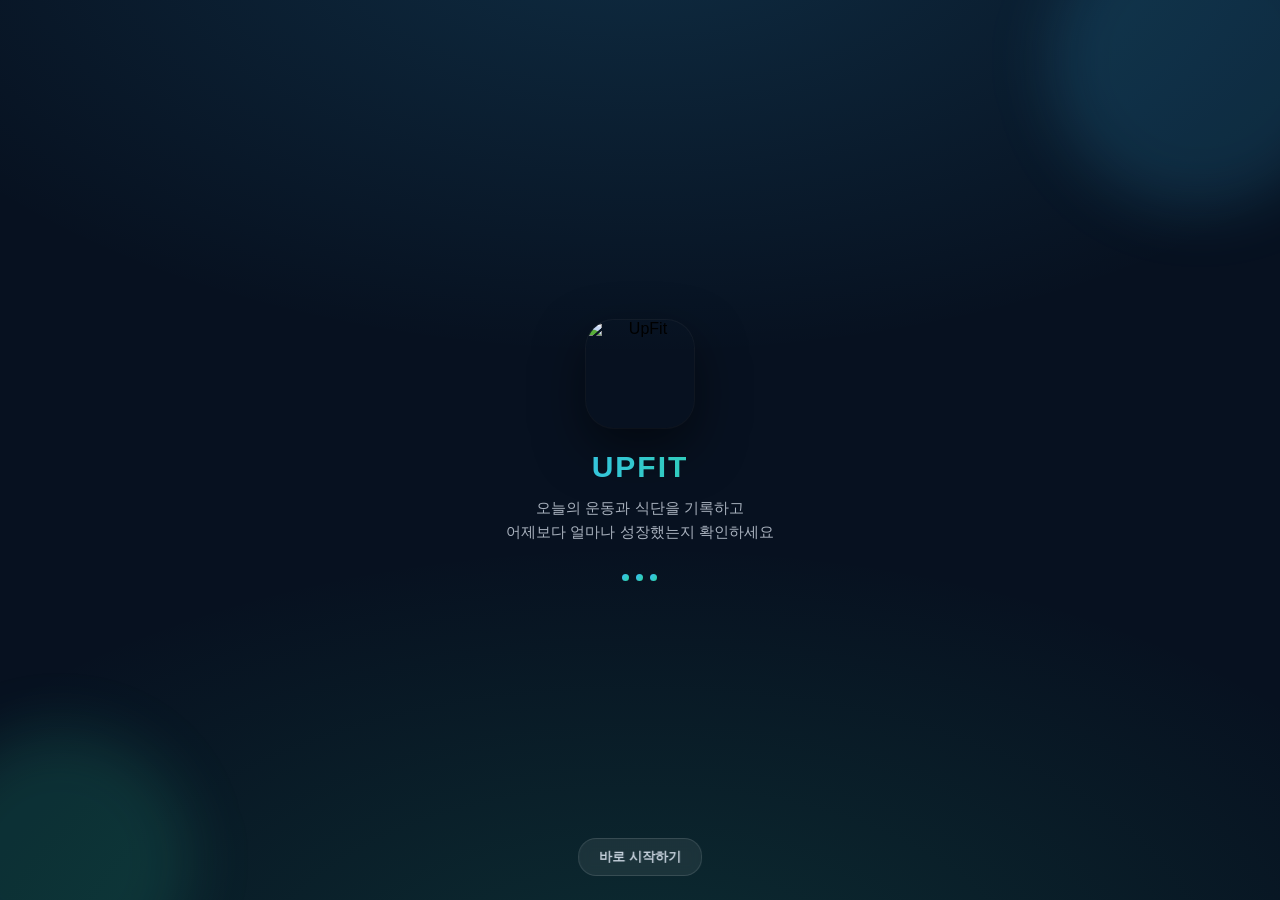
==== UpFit/src/main/resources/static/index.html @ c0bd0e26 "프론트 구성" ====
<!DOCTYPE html>
<html lang="ko">
<head>
    <meta charset="UTF-8">
    <meta name="viewport" content="width=device-width, initial-scale=1.0, maximum-scale=1.0, user-scalable=no, viewport-fit=cover">
    <meta name="theme-color" content="#071120">
    <link rel="manifest" href="manifest.json">
    <meta name="mobile-web-app-capable" content="yes">
    <meta name="apple-mobile-web-app-capable" content="yes">
    <meta name="apple-mobile-web-app-status-bar-style" content="black-translucent">
    <meta name="apple-mobile-web-app-title" content="UpFit">
    <link rel="apple-touch-icon" href="icons/apple-touch-icon.png">
    <link rel="icon" type="image/png" sizes="32x32" href="icons/favicon-32.png">
    <title>UpFit</title>
    <style>
        *, *::before, *::after { box-sizing: border-box; margin: 0; padding: 0; }

        :root {
            --ink-950: #071120;
            --ink-900: #0b1a2e;
            --blue: #38bdf8;
            --green: #2dd4a0;
            --white: #ffffff;
            --font: -apple-system, BlinkMacSystemFont, 'Pretendard', 'Apple SD Gothic Neo', 'Noto Sans KR', sans-serif;
        }

        html, body { height: 100%; font-family: var(--font); }

        .intro {
            min-height: 100vh; min-height: 100dvh;
            display: flex; flex-direction: column;
            align-items: center; justify-content: center;
            padding: 24px;
            background:
                radial-gradient(120% 90% at 50% -10%, rgba(56,189,248,0.16), transparent 55%),
                radial-gradient(120% 90% at 50% 110%, rgba(45,212,160,0.14), transparent 55%),
                var(--ink-950);
            position: relative; overflow: hidden;
            opacity: 1; transition: opacity 0.55s ease;
        }
        .intro.leaving { opacity: 0; }

        /* 은은한 광원 */
        .intro::before, .intro::after {
            content: ''; position: absolute; border-radius: 50%;
            pointer-events: none; filter: blur(30px);
        }
        .intro::before { width: 300px; height: 300px; top: -90px; right: -70px; background: rgba(56,189,248,0.14); }
        .intro::after  { width: 260px; height: 260px; bottom: -90px; left: -70px; background: rgba(45,212,160,0.14); }

        .intro-inner {
            position: relative; z-index: 1; text-align: center;
            opacity: 0; transform: translateY(14px);
            animation: rise 0.8s cubic-bezier(0.22, 1, 0.36, 1) forwards;
        }
        @keyframes rise { to { opacity: 1; transform: translateY(0); } }

        .logo {
            width: 108px; height: 108px; margin: 0 auto 22px;
            border-radius: 28px;
            display: block; object-fit: cover;
            box-shadow: 0 20px 50px rgba(0,0,0,0.5), 0 0 0 1px rgba(255,255,255,0.05);
            animation: float 3s ease-in-out infinite;
        }
        @keyframes float {
            0%, 100% { transform: translateY(0); }
            50% { transform: translateY(-7px); }
        }

        .name {
            font-size: 30px; font-weight: 800; letter-spacing: 2px;
            background: linear-gradient(100deg, var(--blue), var(--green));
            -webkit-background-clip: text; background-clip: text; color: transparent;
        }
        .tagline {
            margin-top: 12px;
            font-size: 15px; line-height: 1.6;
            color: rgba(232,240,251,0.72);
            font-weight: 500;
        }

        .dots { margin-top: 30px; display: flex; gap: 7px; justify-content: center; }
        .dots span {
            width: 7px; height: 7px; border-radius: 50%;
            background: linear-gradient(120deg, var(--blue), var(--green));
            animation: blink 1.2s ease-in-out infinite;
        }
        .dots span:nth-child(2) { animation-delay: 0.2s; }
        .dots span:nth-child(3) { animation-delay: 0.4s; }
        @keyframes blink {
            0%, 100% { opacity: 0.3; transform: scale(0.9); }
            50% { opacity: 1; transform: scale(1.15); }
        }

        .skip {
            position: absolute; bottom: max(24px, env(safe-area-inset-bottom)); left: 50%;
            transform: translateX(-50%); z-index: 2;
            color: rgba(232,240,251,0.85);
            font-size: 13px; font-weight: 600;
            background: rgba(255,255,255,0.07);
            border: 1px solid rgba(255,255,255,0.12);
            border-radius: 18px; padding: 9px 20px;
            cursor: pointer; font-family: var(--font);
            backdrop-filter: blur(6px);
        }
        .skip:active { background: rgba(255,255,255,0.16); }

        @media (prefers-reduced-motion: reduce) {
            .intro-inner { animation: none; opacity: 1; transform: none; }
            .logo { animation: none; }
            .dots span { animation: none; opacity: 0.7; }
        }
    </style>
</head>
<body>
    <div class="intro" id="intro">
        <div class="intro-inner">
            <img class="logo" src="icons/upfit.png" alt="UpFit">
            <div class="name">UPFIT</div>
            <div class="tagline">오늘의 운동과 식단을 기록하고<br>어제보다 얼마나 성장했는지 확인하세요</div>
            <div class="dots"><span></span><span></span><span></span></div>
        </div>
        <button class="skip" id="skip">바로 시작하기</button>
    </div>

    <script>
        (function () {
            var NEXT = 'login.html';
            var STAY = 2200;
            var FADE = 550;

            var intro = document.getElementById('intro');
            var moved = false;

            function go() {
                if (moved) return;
                moved = true;
                intro.classList.add('leaving');
                setTimeout(function () { window.location.replace(NEXT); }, FADE);
            }

            var timer = setTimeout(go, STAY);

            document.getElementById('skip').addEventListener('click', function () {
                clearTimeout(timer); go();
            });
            intro.addEventListener('click', function (e) {
                if (e.target.id === 'skip') return;
                clearTimeout(timer); go();
            });
        })();
    </script>
</body>
</html>
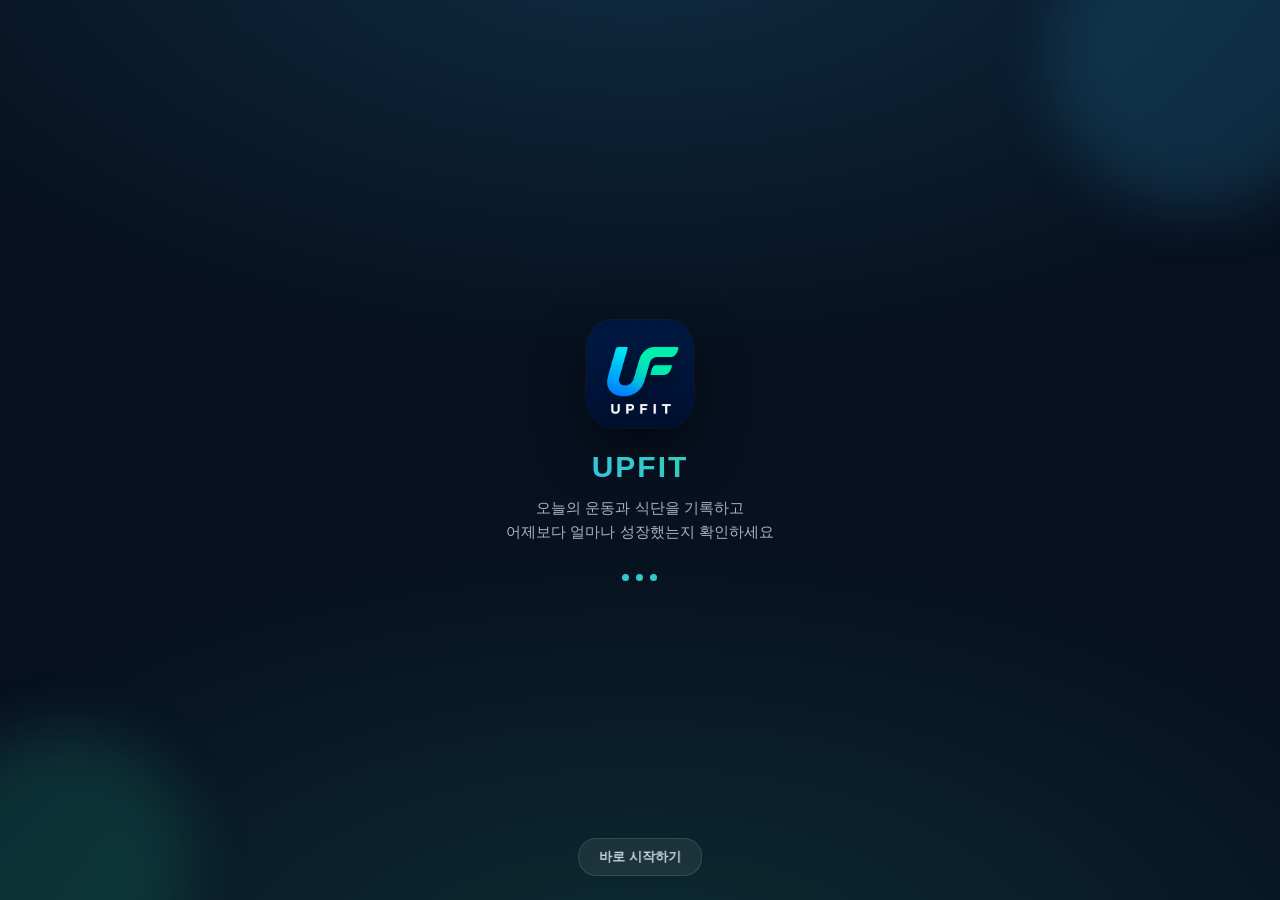
==== commit a0d2f938: "하단 흰 여백 제거, 세 파일 스크롤 차단, 새로고침 시 현재 탭 유지 (main.js)" ====
--- a/UpFit/src/main/resources/static/index.html
+++ b/UpFit/src/main/resources/static/index.html
@@ -25,9 +25,17 @@
         }
 
         html, body { height: 100%; font-family: var(--font); }
+        /* 하단 흰 여백 방지 + 스크롤/바운스 차단 */
+        html { background: var(--ink-950); }
+        body {
+            background: var(--ink-950);
+            overflow: hidden;
+            overscroll-behavior: none;
+            position: fixed; inset: 0; width: 100%;
+        }
 
         .intro {
-            min-height: 100vh; min-height: 100dvh;
+            height: 100%;
             display: flex; flex-direction: column;
             align-items: center; justify-content: center;
             padding: 24px;
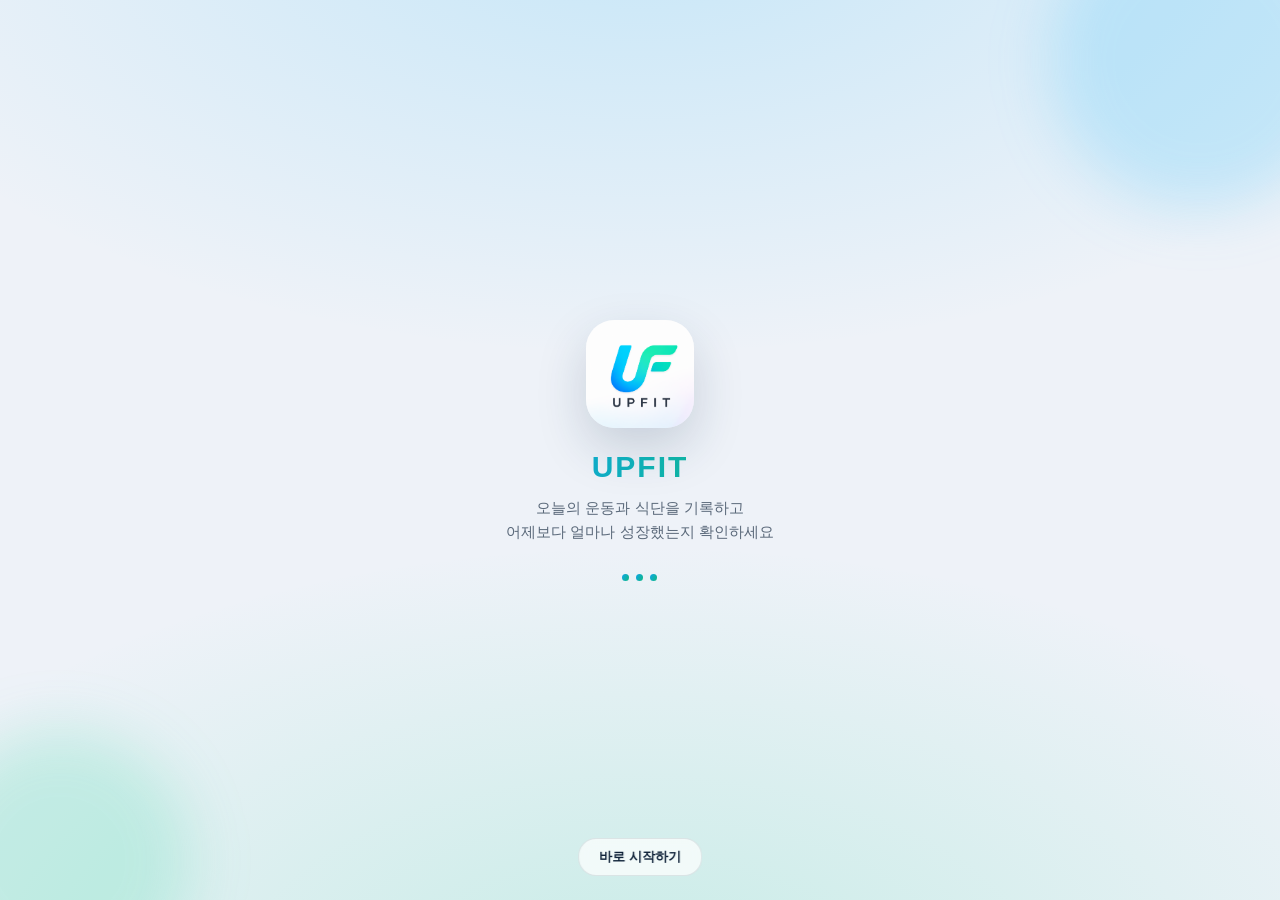
==== commit 63a2a98a: "프론트엔드 구조 개편" ====
--- a/UpFit/src/main/resources/static/index.html
+++ b/UpFit/src/main/resources/static/index.html
@@ -3,7 +3,7 @@
 <head>
     <meta charset="UTF-8">
     <meta name="viewport" content="width=device-width, initial-scale=1.0, maximum-scale=1.0, user-scalable=no, viewport-fit=cover">
-    <meta name="theme-color" content="#071120">
+    <meta name="theme-color" content="#eef2f8">
     <link rel="manifest" href="manifest.json">
     <meta name="mobile-web-app-capable" content="yes">
     <meta name="apple-mobile-web-app-capable" content="yes">
@@ -12,26 +12,62 @@
     <link rel="apple-touch-icon" href="icons/apple-touch-icon.png">
     <link rel="icon" type="image/png" sizes="32x32" href="icons/favicon-32.png">
     <title>UpFit</title>
+
+    <!-- [B] edit by smsong : 공통 테마/인증 모듈 (<head> 최상단 → 인트로도 저장된 테마로 표시) -->
+    <script src="theme.js?v=1.0.3"></script>
+    <script src="auth.js?v=1.0.3"></script>
+    <!-- [E] edit by smsong -->
+
     <style>
         *, *::before, *::after { box-sizing: border-box; margin: 0; padding: 0; }
 
+        /* [B] edit by smsong : :root = 라이트(기본) / [data-theme="dark"] = 다크 */
         :root {
-            --ink-950: #071120;
-            --ink-900: #0b1a2e;
-            --blue: #38bdf8;
-            --green: #2dd4a0;
-            --white: #ffffff;
+            color-scheme: light;
+            --grad: linear-gradient(100deg, #0ea5e9, #10b981);
+            --dot-grad: linear-gradient(120deg, #0ea5e9, #10b981);
+            --text-dim: rgba(14,33,56,0.66);
+            --page-bg:
+                radial-gradient(120% 90% at 50% -10%, rgba(56,189,248,0.22), transparent 55%),
+                radial-gradient(120% 90% at 50% 110%, rgba(45,212,160,0.20), transparent 55%),
+                #eef2f8;
+            --glow-1: rgba(56,189,248,0.22);
+            --glow-2: rgba(45,212,160,0.20);
+            --logo-shadow: 0 20px 50px rgba(23,49,84,0.18);
+            --skip-bg: rgba(255,255,255,0.7);
+            --skip-bg-active: rgba(255,255,255,0.95);
+            --skip-line: rgba(14,33,56,0.10);
+            --skip-text: #0e2138;
             --font: -apple-system, BlinkMacSystemFont, 'Pretendard', 'Apple SD Gothic Neo', 'Noto Sans KR', sans-serif;
         }
-
-        html, body { height: 100%; font-family: var(--font); }
-        /* 하단 흰 여백 방지 + 스크롤/바운스 차단 */
-        html { background: var(--ink-950); }
-        body {
-            background: var(--ink-950);
+        :root[data-theme="dark"] {
+            color-scheme: dark;
+            --grad: linear-gradient(100deg, #38bdf8, #2dd4a0);
+            --dot-grad: linear-gradient(120deg, #38bdf8, #2dd4a0);
+            --text-dim: rgba(232,240,251,0.72);
+            --page-bg:
+                radial-gradient(120% 90% at 50% -10%, rgba(56,189,248,0.16), transparent 55%),
+                radial-gradient(120% 90% at 50% 110%, rgba(45,212,160,0.14), transparent 55%),
+                #071120;
+            --glow-1: rgba(56,189,248,0.14);
+            --glow-2: rgba(45,212,160,0.14);
+            --logo-shadow: 0 20px 50px rgba(0,0,0,0.5), 0 0 0 1px rgba(255,255,255,0.05);
+            --skip-bg: rgba(255,255,255,0.07);
+            --skip-bg-active: rgba(255,255,255,0.16);
+            --skip-line: rgba(255,255,255,0.12);
+            --skip-text: rgba(232,240,251,0.85);
+        }
+        /* [E] edit by smsong */
+
+        /* Daylog 방식: 배경을 고정된 풀스크린(html+body)에 직접 → 세이프에어리어까지 빈틈없이 채워 하단 띠 제거 */
+        html, body {
+            height: 100%;
+            font-family: var(--font);
+            position: fixed; inset: 0; width: 100%;
             overflow: hidden;
             overscroll-behavior: none;
-            position: fixed; inset: 0; width: 100%;
+            touch-action: none;
+            background: var(--page-bg);
         }
 
         .intro {
@@ -39,10 +75,7 @@
             display: flex; flex-direction: column;
             align-items: center; justify-content: center;
             padding: 24px;
-            background:
-                radial-gradient(120% 90% at 50% -10%, rgba(56,189,248,0.16), transparent 55%),
-                radial-gradient(120% 90% at 50% 110%, rgba(45,212,160,0.14), transparent 55%),
-                var(--ink-950);
+            background: transparent;
             position: relative; overflow: hidden;
             opacity: 1; transition: opacity 0.55s ease;
         }
@@ -53,8 +86,8 @@
             content: ''; position: absolute; border-radius: 50%;
             pointer-events: none; filter: blur(30px);
         }
-        .intro::before { width: 300px; height: 300px; top: -90px; right: -70px; background: rgba(56,189,248,0.14); }
-        .intro::after  { width: 260px; height: 260px; bottom: -90px; left: -70px; background: rgba(45,212,160,0.14); }
+        .intro::before { width: 300px; height: 300px; top: -90px; right: -70px; background: var(--glow-1); }
+        .intro::after  { width: 260px; height: 260px; bottom: -90px; left: -70px; background: var(--glow-2); }
 
         .intro-inner {
             position: relative; z-index: 1; text-align: center;
@@ -67,7 +100,7 @@
             width: 108px; height: 108px; margin: 0 auto 22px;
             border-radius: 28px;
             display: block; object-fit: cover;
-            box-shadow: 0 20px 50px rgba(0,0,0,0.5), 0 0 0 1px rgba(255,255,255,0.05);
+            box-shadow: var(--logo-shadow);
             animation: float 3s ease-in-out infinite;
         }
         @keyframes float {
@@ -77,20 +110,20 @@
 
         .name {
             font-size: 30px; font-weight: 800; letter-spacing: 2px;
-            background: linear-gradient(100deg, var(--blue), var(--green));
+            background: var(--grad);
             -webkit-background-clip: text; background-clip: text; color: transparent;
         }
         .tagline {
             margin-top: 12px;
             font-size: 15px; line-height: 1.6;
-            color: rgba(232,240,251,0.72);
+            color: var(--text-dim);
             font-weight: 500;
         }
 
         .dots { margin-top: 30px; display: flex; gap: 7px; justify-content: center; }
         .dots span {
             width: 7px; height: 7px; border-radius: 50%;
-            background: linear-gradient(120deg, var(--blue), var(--green));
+            background: var(--dot-grad);
             animation: blink 1.2s ease-in-out infinite;
         }
         .dots span:nth-child(2) { animation-delay: 0.2s; }
@@ -103,15 +136,15 @@
         .skip {
             position: absolute; bottom: max(24px, env(safe-area-inset-bottom)); left: 50%;
             transform: translateX(-50%); z-index: 2;
-            color: rgba(232,240,251,0.85);
+            color: var(--skip-text);
             font-size: 13px; font-weight: 600;
-            background: rgba(255,255,255,0.07);
-            border: 1px solid rgba(255,255,255,0.12);
+            background: var(--skip-bg);
+            border: 1px solid var(--skip-line);
             border-radius: 18px; padding: 9px 20px;
             cursor: pointer; font-family: var(--font);
             backdrop-filter: blur(6px);
         }
-        .skip:active { background: rgba(255,255,255,0.16); }
+        .skip:active { background: var(--skip-bg-active); }
 
         @media (prefers-reduced-motion: reduce) {
             .intro-inner { animation: none; opacity: 1; transform: none; }
@@ -123,7 +156,9 @@
 <body>
     <div class="intro" id="intro">
         <div class="intro-inner">
-            <img class="logo" src="icons/upfit.png" alt="UpFit">
+            <!-- [B] edit by smsong : 테마별 로고 자동 교체 -->
+            <img class="logo" src="icons/upfit-light.png" data-theme-logo alt="UpFit">
+            <!-- [E] edit by smsong -->
             <div class="name">UPFIT</div>
             <div class="tagline">오늘의 운동과 식단을 기록하고<br>어제보다 얼마나 성장했는지 확인하세요</div>
             <div class="dots"><span></span><span></span><span></span></div>
@@ -133,7 +168,15 @@
 
     <script>
         (function () {
+            // [B] edit by smsong : 토큰이 유효하면 main, 아니면 login (만료 토큰은 정리)
+            var Auth = window.UpFitAuth;
             var NEXT = 'login.html';
+            if (Auth) {
+                if (Auth.hasValidSession()) NEXT = 'main.html';
+                else if (Auth.getToken()) Auth.clearSession();
+            }
+            // [E] edit by smsong
+
             var STAY = 2200;
             var FADE = 550;
 
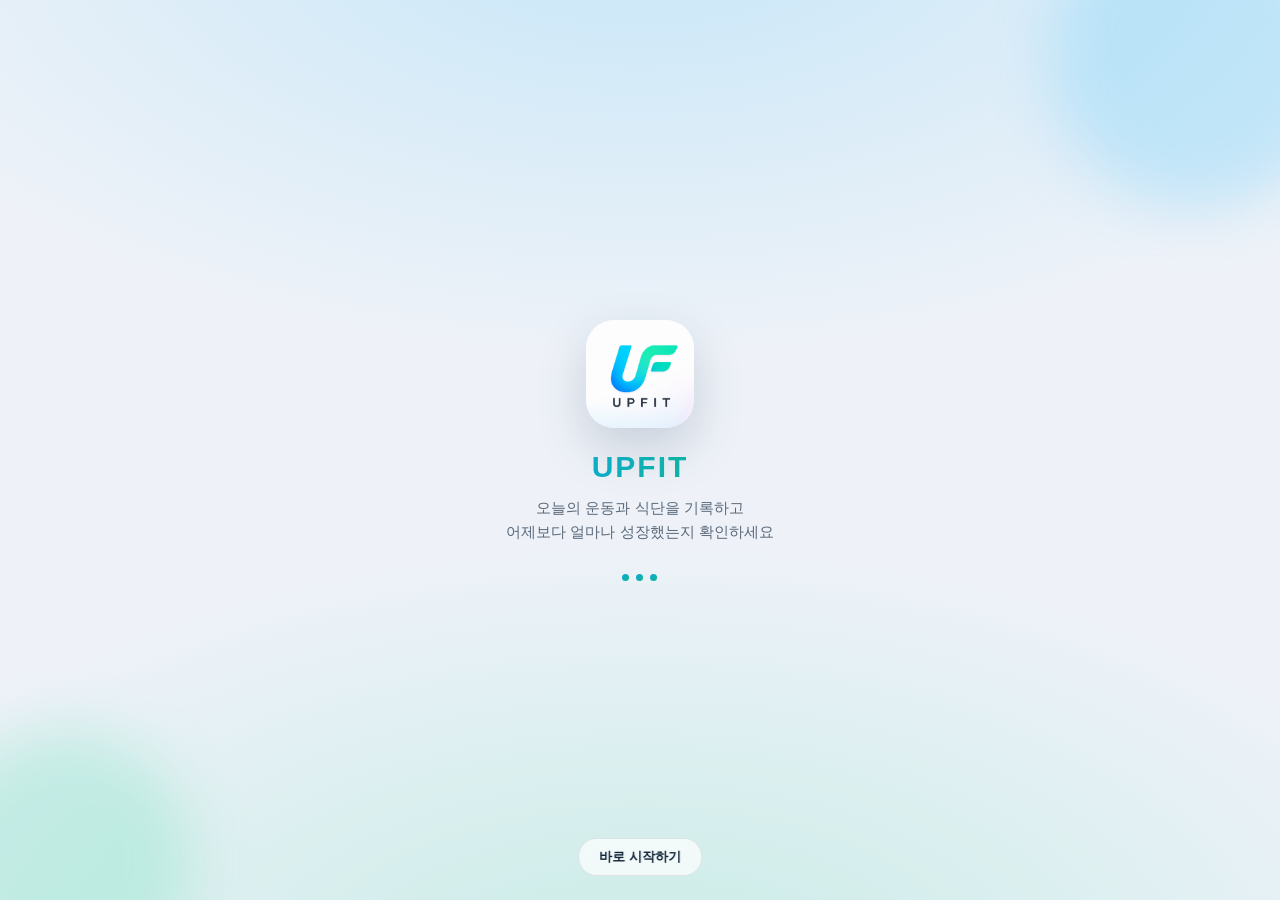
==== commit a8ae042a: "하단 흰 여백 배치, 상세보기 정중앙 + 전체보기, 운동 타입에 어깨 추가, 달력 버그 수정" ====
--- a/UpFit/src/main/resources/static/index.html
+++ b/UpFit/src/main/resources/static/index.html
@@ -59,16 +59,29 @@
         }
         /* [E] edit by smsong */
 
-        /* Daylog 방식: 배경을 고정된 풀스크린(html+body)에 직접 → 세이프에어리어까지 빈틈없이 채워 하단 띠 제거 */
-        html, body {
+        /* [B] edit by smsong : 하단 흰 여백(홈 인디케이터 영역) 제거
+           원인 — 루트(html)에 position:fixed 를 주면 루트 배경이 "캔버스"로 전파되지 않아
+                  하단 세이프에어리어가 브라우저 기본색(흰색)으로 남는다.
+           해결 — html 은 고정하지 않고 배경만 담당(→ 캔버스 전파, 화면 끝까지 채움).
+                  스크롤 잠금은 body 에만. 여백은 상단(status bar)으로 이동. */
+        html {
+            height: 100%;
+            background: var(--page-bg);
+            background-attachment: fixed;
+            background-repeat: no-repeat;
+            overflow: hidden;
+        }
+        body {
             height: 100%;
             font-family: var(--font);
             position: fixed; inset: 0; width: 100%;
             overflow: hidden;
             overscroll-behavior: none;
             touch-action: none;
-            background: var(--page-bg);
-        }
+            background: transparent;
+            padding-top: env(safe-area-inset-top);   /* 하단은 꽉 채우고 여백은 위로 */
+        }
+        /* [E] edit by smsong */
 
         .intro {
             height: 100%;
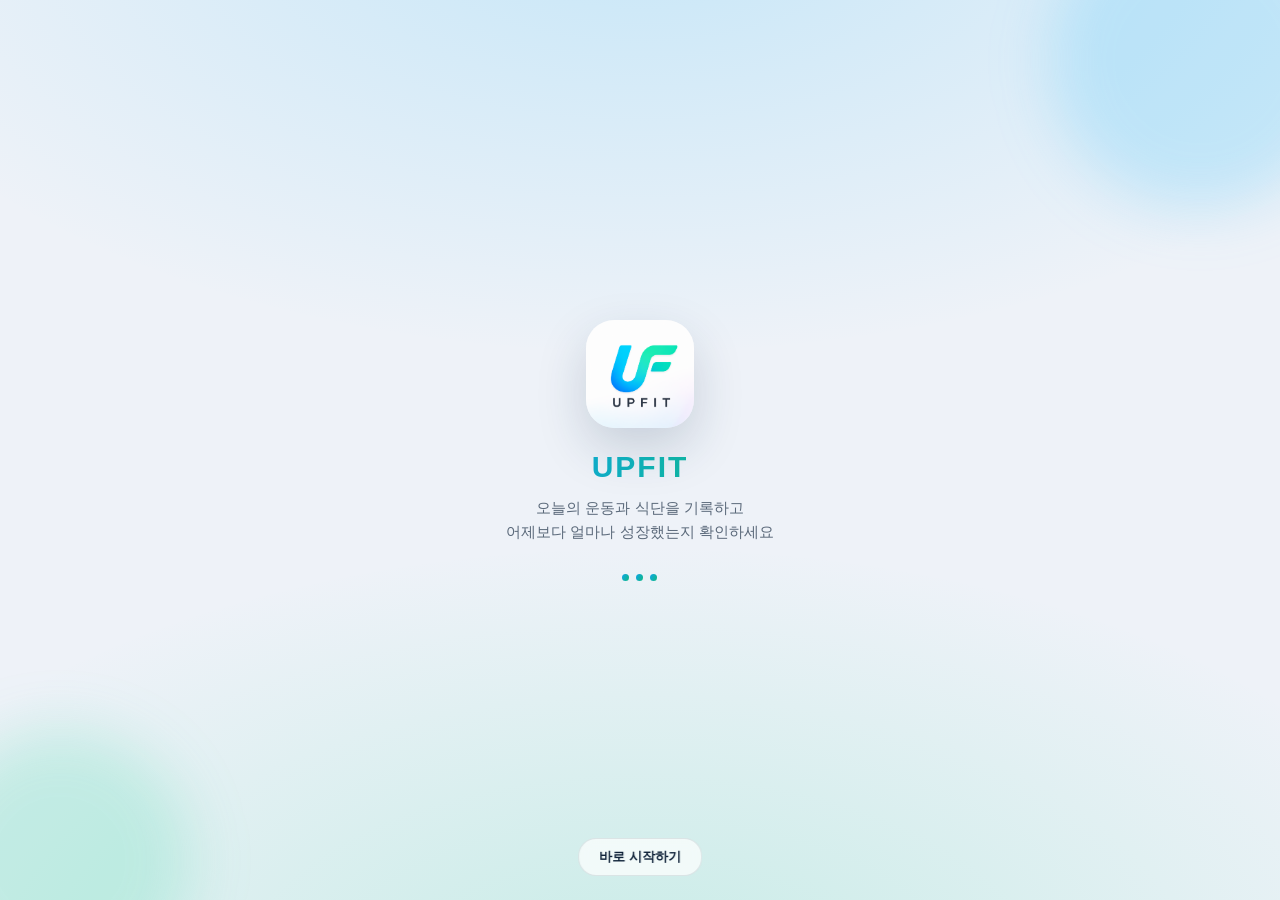
==== commit bf9d0fef: "달력 개선, 하단 흰 여백 배치, 버튼 아이콘만 표시되도록 변경, 연·월 지정 일괄 마이그레이션" ====
--- a/UpFit/src/main/resources/static/index.html
+++ b/UpFit/src/main/resources/static/index.html
@@ -59,18 +59,17 @@
         }
         /* [E] edit by smsong */
 
-        /* [B] edit by smsong : 하단 흰 여백(홈 인디케이터 영역) 제거
-           원인 — 루트(html)에 position:fixed 를 주면 루트 배경이 "캔버스"로 전파되지 않아
-                  하단 세이프에어리어가 브라우저 기본색(흰색)으로 남는다.
-           해결 — html 은 고정하지 않고 배경만 담당(→ 캔버스 전파, 화면 끝까지 채움).
-                  스크롤 잠금은 body 에만. 여백은 상단(status bar)으로 이동. */
+        /* [B] edit by smsong : 하단 흰 여백(홈 인디케이터 영역) 제거 — 2차 수정
+           루트 배경을 캔버스로 전파시키는 방식은 iOS 스탠드얼론에서 통하지 않았다.
+           (단색은 화면 전체를 채우지만 그라데이션 페인팅 영역은 루트 박스에 갇힘)
+           → 배경을 전용 고정 레이어(.app-bg)로 분리하고 뷰포트보다 사방 120px 크게 잡아
+             세이프에어리어 바깥까지 덮는다. 여백은 상단(status bar)으로 이동. */
         html {
             height: 100%;
-            background: var(--page-bg);
-            background-attachment: fixed;
-            background-repeat: no-repeat;
+            background-color: #eef2f8;   /* 캔버스 폴백(단색) */
             overflow: hidden;
         }
+        :root[data-theme="dark"] { background-color: #071120; }
         body {
             height: 100%;
             font-family: var(--font);
@@ -80,6 +79,12 @@
             touch-action: none;
             background: transparent;
             padding-top: env(safe-area-inset-top);   /* 하단은 꽉 채우고 여백은 위로 */
+        }
+        .app-bg {
+            position: fixed; inset: -120px; z-index: -1; pointer-events: none;
+            background: var(--page-bg);
+            background-attachment: fixed;
+            background-repeat: no-repeat;
         }
         /* [E] edit by smsong */
 
@@ -167,6 +172,9 @@
     </style>
 </head>
 <body>
+    <!-- [B][E] edit by smsong : 배경 전용 고정 레이어 -->
+    <div class="app-bg" aria-hidden="true"></div>
+
     <div class="intro" id="intro">
         <div class="intro-inner">
             <!-- [B] edit by smsong : 테마별 로고 자동 교체 -->
